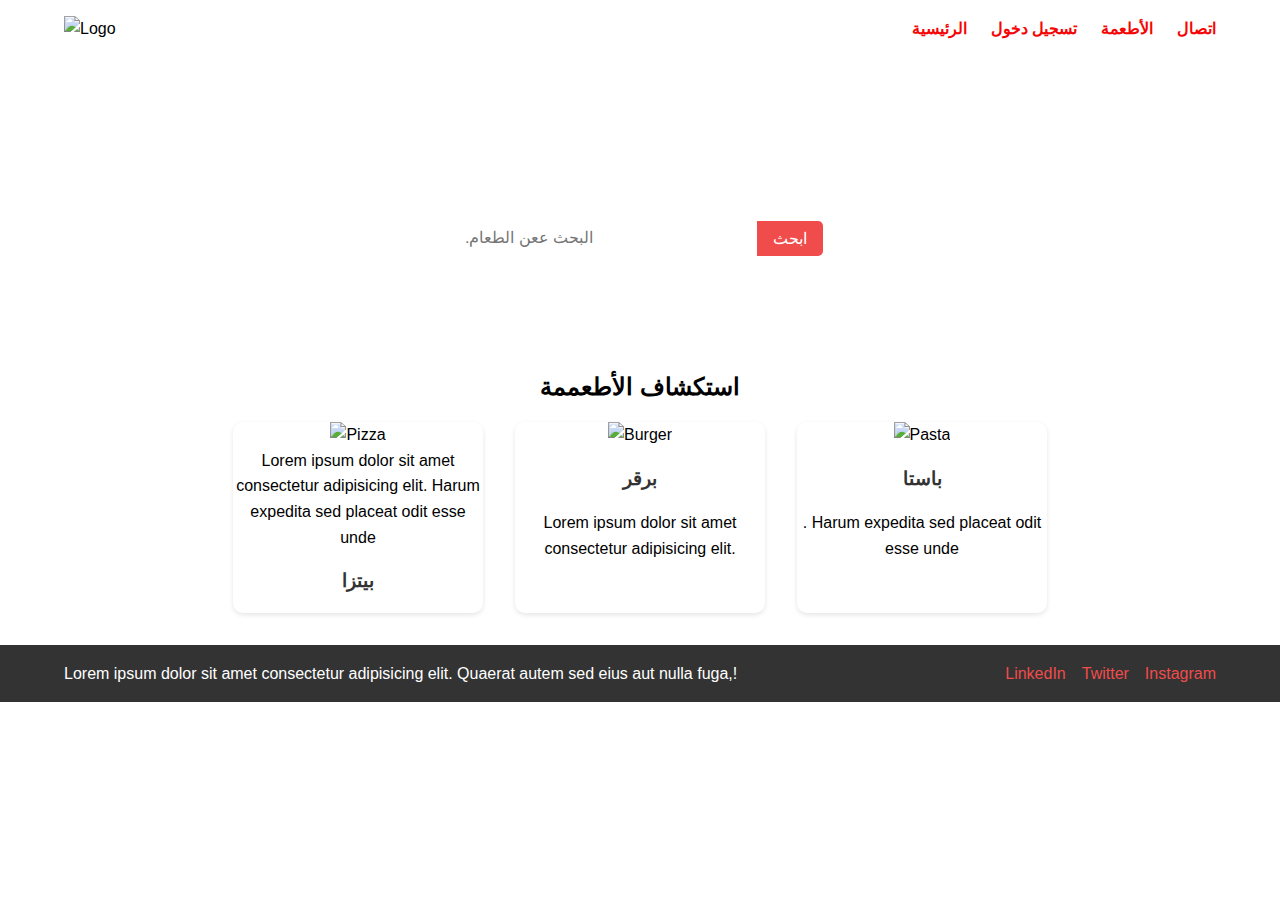
==== index.html @ c74514c6 "It is preparing for the fifth day." ====
<!DOCTYPE html>
    <html lang="ar">
    <head>
      <meta charset="UTF-8">
      <meta name="viewport" content="width=device-width, initial-scale=1.0">
      <title> راجب الاسبوع الخامس الاول</title>
      <link r rel="stylesheet" href="style.css">
      </head>
      <body>
  
      <header>
        <div class="container header-container">
          <img src="https://file.notion.so/f/f/f2423ba5-2aa1-470b-9553-643a60348e5f/60d48000-6bc3-4bae-9eb6-b42d82fcc43b/logo.png?table=block&id=17d5df43-0632-8060-8a2d-f97b2a4115f7&spaceId=f2423ba5-2aa1-470b-9553-643a60348e5f&expirationTimestamp=1737208800000&signature=HbKEuvn6i51yrvl8CnsVIvo09Z7xMnofWUsI2vFUeGI&downloadName=logo.png" alt="Logo" class="logo">
          <nav>

            <ul class="nav-list1" >
              <li><a href="##">الرئيسية</a></li>
              <li><a href="#">تسجيل دخول</a></li>
              <li><a href="##">الأطعمة</a></li>
              <li><a href="#">اتصال</a></li>
            </ul>
          </nav>
        </div>
      </header>

      <!-- قسم البحث -->
      <section class="search-section">
        <div class="container">
          <h1>ابحث عن الطعام</h1>
          <div class="search-bar">
            <input type="search" placeholder=".البحث ععن الطعام" />
            <button>ابحث</button>
          </div>
        </div>
      </section>

      <!-- الأطعم -->
      <section class="explore-foods">
        <div class="container">
          <h2>استكشاف الأطعممة</h2>

          <div class="food-cards">
            <div class="card">
              <img src="https://t4.ftcdn.net/jpg/02/16/68/41/240_F_216684185_ToFFuLnfuf0vAWP0zIasRWUKdEKjnSV6.jpg" alt="Pizza">
              <p>Lorem ipsum dolor sit amet consectetur adipisicing elit. Harum expedita sed placeat odit esse unde </p>
              <h3>بيتزا</h3>
            </div>

            <div class="card">
              <img src="https://t3.ftcdn.net/jpg/01/43/70/84/240_F_143708462_MZFBbiqfXcjHRjs78LJhRNdwj0XkuDB6.jpg" alt="Burger">
              <h3>برقر</h3>
              <p>Lorem ipsum dolor sit amet consectetur adipisicing elit.</p>

            </div>
            <div class="card">
              <img src="https://t3.ftcdn.net/jpg/01/09/75/90/240_F_109759077_SVp62TBuHkSn3UsGW4dBOm9R0ALVetYw.jpg" alt="Pasta">
              <h3>باستا</h3>   
                  <p>. Harum expedita sed placeat odit esse unde </p>

            </div>
          </div>

        </div>
      </section>
      <!-- Footer -->
      <footer>
        <div class="container footer-container">


          <p>Lorem ipsum dolor sit amet consectetur adipisicing elit. Quaerat autem
            sed eius aut nulla fuga,!</p>
          <div class="social-links">
            <a href="https://www.linkedin.com/in/عبدالعزيز-عوض-0aa613212/">LinkedIn</a>
            <a href="https://x.com/Rwoz_8">Twitter</a>
            <a href="https://www.instagram.com/rwoz_1/">Instagram</a>
            
          </div>
        </div> 
      </footer>
    </body>
    </html>
---- style.css ----
/*الاعداد العام للكود */
* {
    margin: 0;
    padding: 0;
    box-sizing: border-box;
  }
  body {
    font-family: Arial, sans-serif;
    line-height: 1.6;
  }
 .container {
    width: 90%;
    max-width: 1200px;
    margin: 0 auto;
  } 
  
  /* الهيدر */
  header {
    background: #fff;
    padding: 1rem 0;
   
  }
  .header-container {
    display: flex;
    justify-content: space-between;
    align-items: center;
  }
  .logo {
    width: 150px;
  }
  .nav-list1 {
    
    list-style: none;
    display: flex;
    gap: 1.5rem;
    
    
  }
  .nav-list1 a {
    text-decoration: none;
    color: #f50606;
    font-weight: bold;
  }
  
  /* قسم البحث */
  .search-section {
    background: url('https://file.notion.so/f/f/f2423ba5-2aa1-470b-9553-643a60348e5f/d38a1fa4-2f35-42ee-8785-80755860a578/bg.jpg?table=block&id=17d5df43-0632-80d1-8f73-f5f56d76cf76&spaceId=f2423ba5-2aa1-470b-9553-643a60348e5f&expirationTimestamp=1737208800000&signature=TXI-YBMVYOqyMyCyeFa34qobLB-Y3fmWShcByv0kdp4&downloadName=bg.jpg') no-repeat center/cover;
    color: white;
    text-align: center;
    padding: 5rem 1rem;
  }
  .search-bar {
    margin-top: 2rem;
    display: inline-flex;
  }
  .search-bar input {
    padding: 0.5rem;
    font-size: 1rem;
    border: none;
    outline: none;
    width: 300px;
    border-radius: 5px 0 0 5px;
  }
  .search-bar button {
    padding: 0.5rem 1rem;
    border: none;
    background: #f04c4c;
    color: white;
    font-size: 1rem;
    cursor: pointer;
    border-radius: 0 5px 5px 0;
  }
  
  /* قسم استكشاف الأطعمة */
  .explore-foods {
    padding: 2rem 0;
    text-align: center;
  }
  .food-cards {
    display: flex;
    justify-content: center;
    flex-wrap: wrap; 
    gap: 2rem;
    margin-top:1rem;
  }
  .card {
    background: white;
    border-radius: 10px;
    box-shadow: 0 2px 5px rgba(0, 0, 0, 0.1);
    overflow: hidden;
    width: 250px;
    text-align: center;
  }
  .card img {
    width: 100%;
    height: 150px;
    object-fit: cover;
  }
  .card h3 {
    padding: 1rem;
    font-size: 1.2rem;
    color: #333;
  }
  
  
  footer {
    background: #333;
    color: white;
    text-align: center;
    padding: 1rem 0;
  }
  .footer-container {
    display: flex;
    justify-content: space-between;
    align-items: center;
    flex-wrap: wrap;
  }
  .social-links {
    display: flex;
    gap: 1rem;
  }
  .social-links a {
    color: #f04c4c;
    text-decoration: none;
  }
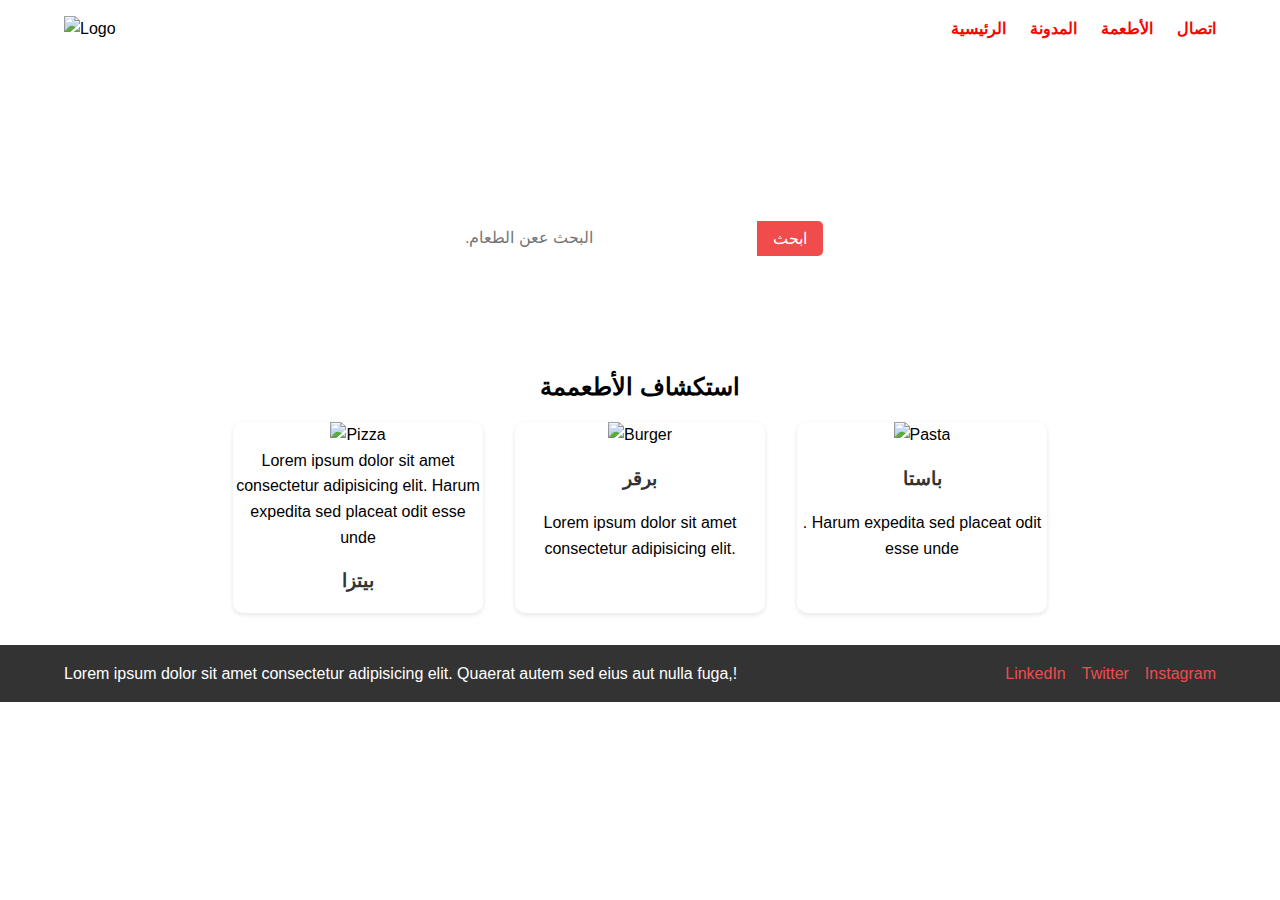
==== commit caae0b7e: "Your host is Nev Bar" ====
--- a/index.html
+++ b/index.html
@@ -15,7 +15,7 @@
 
             <ul class="nav-list1" >
               <li><a href="##">الرئيسية</a></li>
-              <li><a href="#">تسجيل دخول</a></li>
+              <li><a href="w_p2.html">المدونة</a></li>
               <li><a href="##">الأطعمة</a></li>
               <li><a href="#">اتصال</a></li>
             </ul>
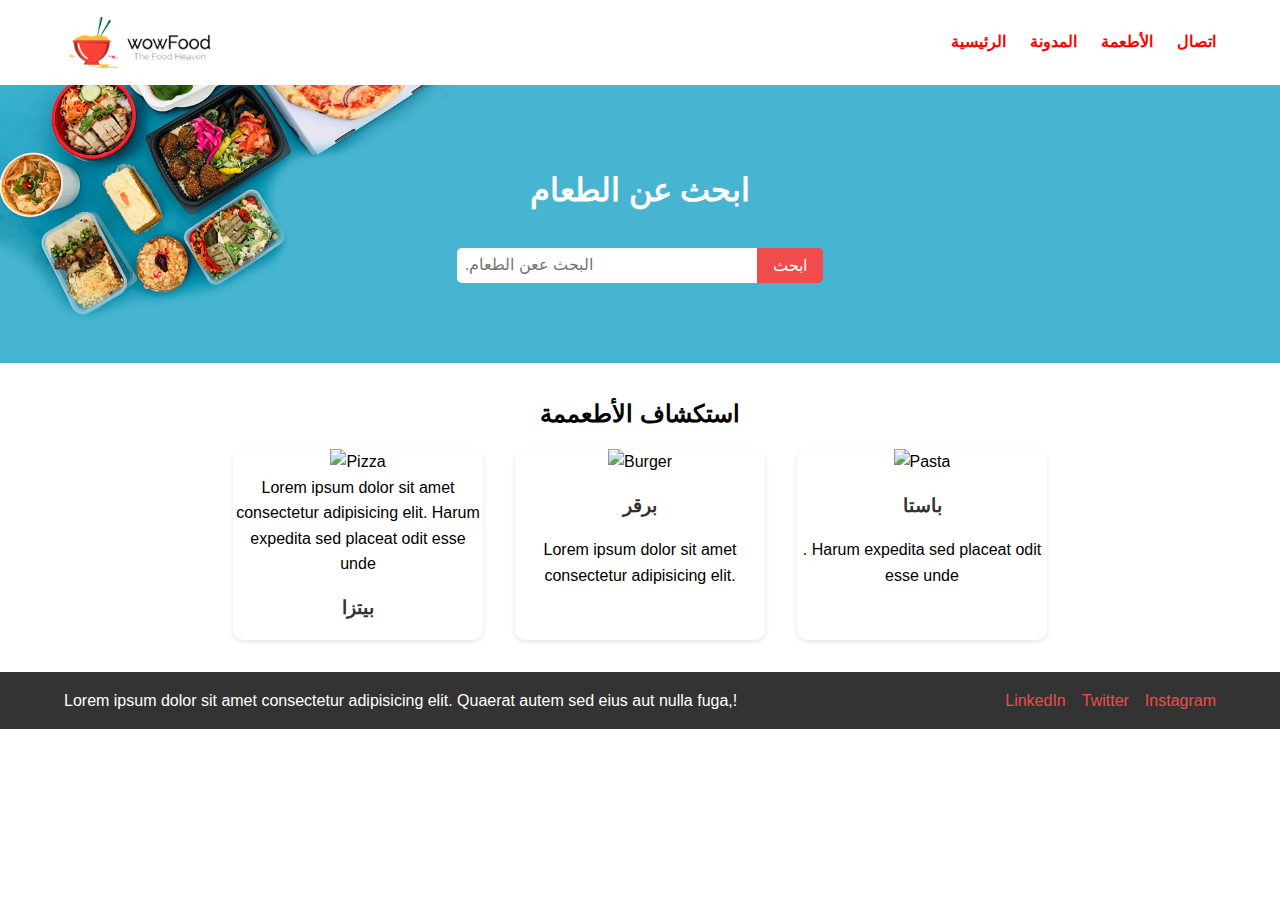
==== commit eafd10ac: "Third photo update site3" ====
--- a/index.html
+++ b/index.html
@@ -10,7 +10,7 @@
   
       <header>
         <div class="container header-container">
-          <img src="https://file.notion.so/f/f/f2423ba5-2aa1-470b-9553-643a60348e5f/60d48000-6bc3-4bae-9eb6-b42d82fcc43b/logo.png?table=block&id=17d5df43-0632-8060-8a2d-f97b2a4115f7&spaceId=f2423ba5-2aa1-470b-9553-643a60348e5f&expirationTimestamp=1737208800000&signature=HbKEuvn6i51yrvl8CnsVIvo09Z7xMnofWUsI2vFUeGI&downloadName=logo.png" alt="Logo" class="logo">
+          <img src="logo.png" alt="Logo" class="logo">
           <nav>
 
             <ul class="nav-list1" >
--- a/style.css
+++ b/style.css
@@ -44,7 +44,7 @@
   
   /* قسم البحث */
   .search-section {
-    background: url('https://file.notion.so/f/f/f2423ba5-2aa1-470b-9553-643a60348e5f/d38a1fa4-2f35-42ee-8785-80755860a578/bg.jpg?table=block&id=17d5df43-0632-80d1-8f73-f5f56d76cf76&spaceId=f2423ba5-2aa1-470b-9553-643a60348e5f&expirationTimestamp=1737208800000&signature=TXI-YBMVYOqyMyCyeFa34qobLB-Y3fmWShcByv0kdp4&downloadName=bg.jpg') no-repeat center/cover;
+    background: url("bg.jpg") no-repeat center/cover;
     color: white;
     text-align: center;
     padding: 5rem 1rem;
